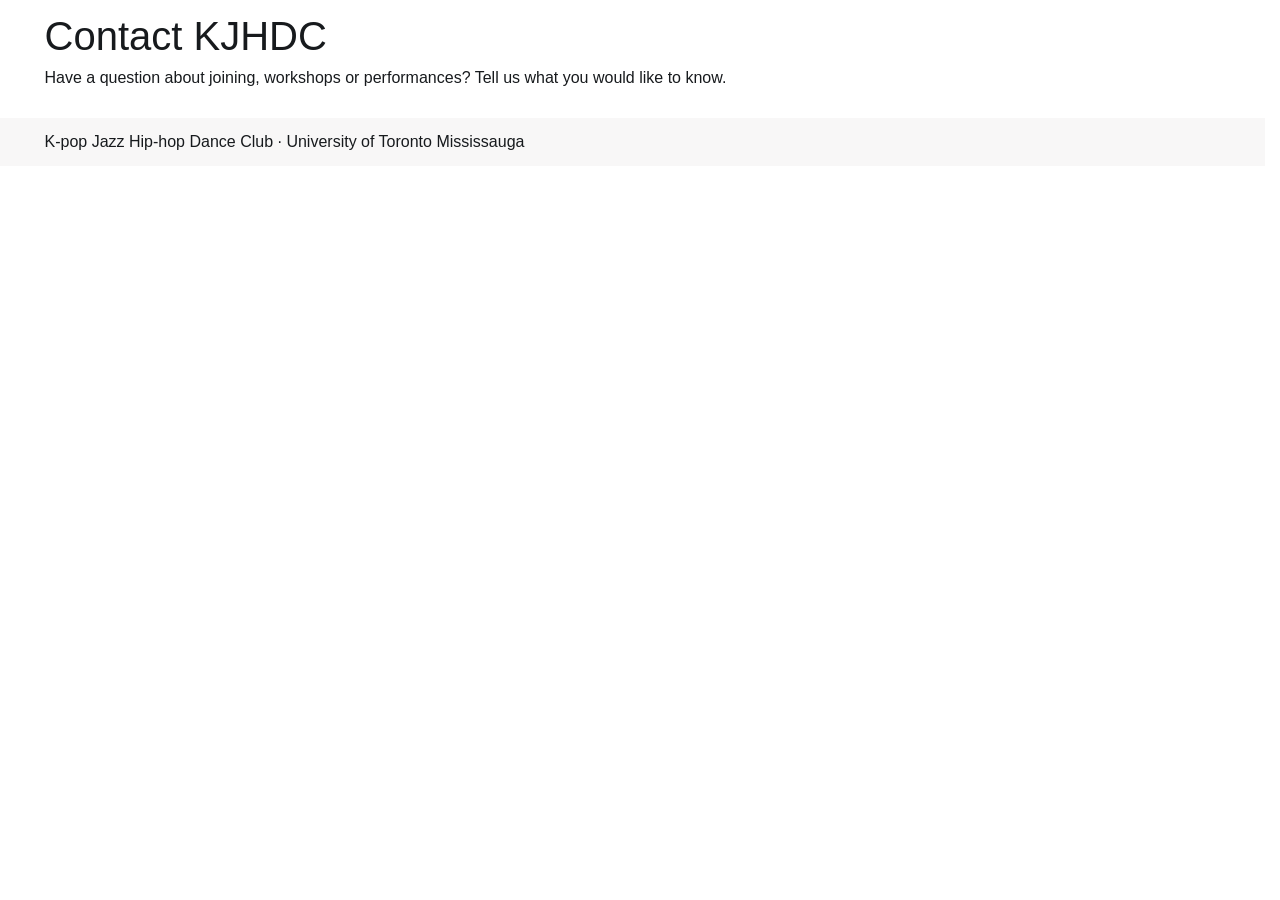
==== contact.html @ 683cafbf "Set up the two-page site with local Bootstrap 6" ====
<!doctype html>
<html lang="en">
<head>
  <meta charset="utf-8">
  <meta name="viewport" content="width=device-width, initial-scale=1">
  <title>Contact the Dance Club | KJHDC</title>
  <link rel="stylesheet" href="css/bootstrap.min.css">
  <link rel="stylesheet" href="css/style.css">
  <script type="module" src="js/bootstrap.bundle.min.js"></script>
</head>
<body>

  <main class="container py-4">
    <h1>Contact KJHDC</h1>
    <p>Have a question about joining, workshops or performances? Tell us what you would like to know.</p>
  </main>
  <footer class="bg-1 py-4">
    <div class="container">K-pop Jazz Hip-hop Dance Club · University of Toronto Mississauga</div>
  </footer>
</body>
</html>
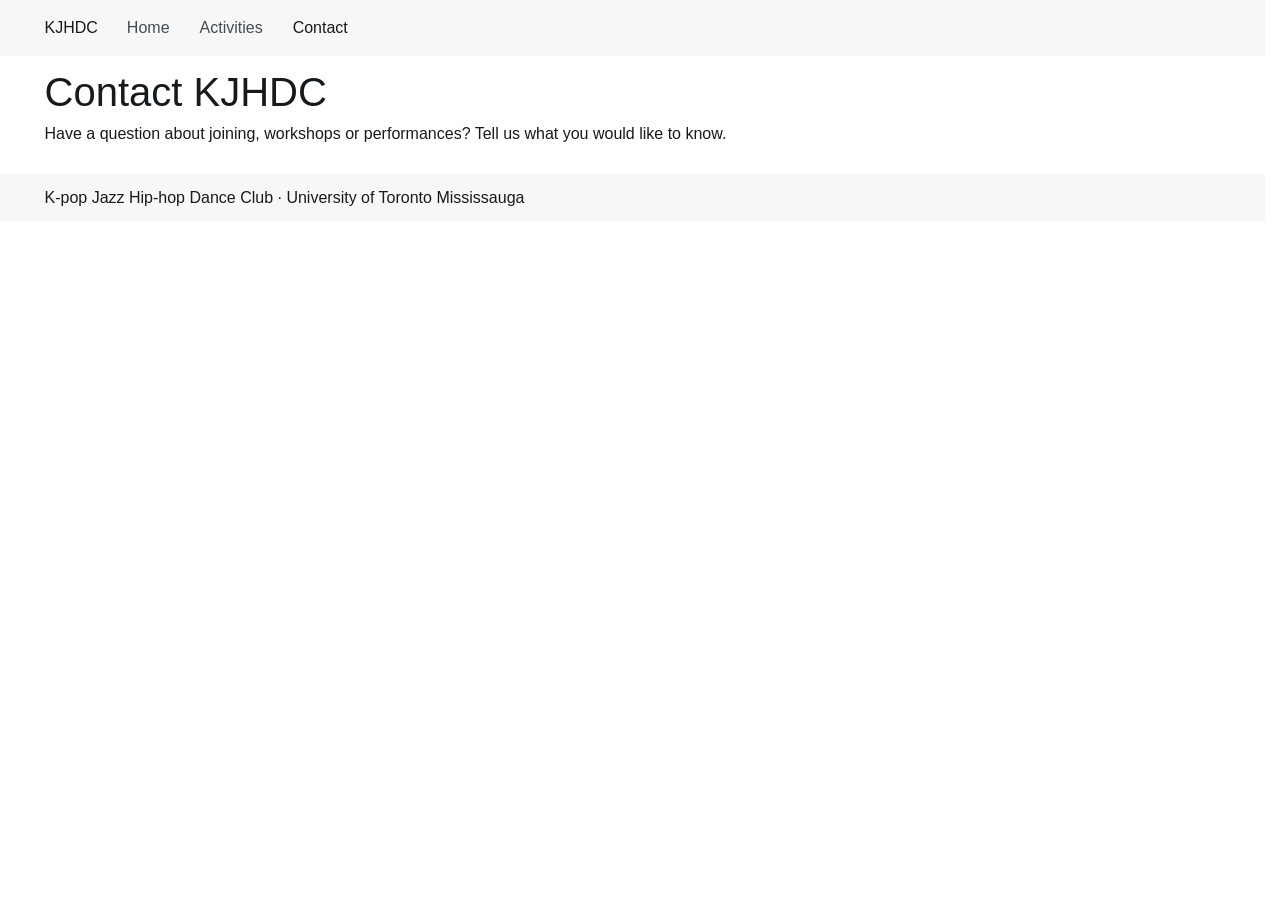
==== commit 18018c6a: "Add shared navigation and mobile drawer" ====
--- a/contact.html
+++ b/contact.html
@@ -9,7 +9,28 @@
   <script type="module" src="js/bootstrap.bundle.min.js"></script>
 </head>
 <body>
-
+  <nav class="navbar md:navbar-expand bg-1 fg-2" aria-label="Main navigation">
+    <div class="container">
+      <a class="navbar-brand" href="index.html">KJHDC</a>
+      <button class="btn-icon navbar-toggler" type="button" data-bs-toggle="drawer"
+        data-bs-target="#site-menu" aria-controls="site-menu" aria-expanded="false" aria-label="Toggle navigation">
+        <span class="navbar-toggler-icon" aria-hidden="true"></span>
+      </button>
+      <dialog class="drawer drawer-end" id="site-menu" aria-labelledby="menu-title">
+        <div class="drawer-header">
+          <p class="drawer-title" id="menu-title">Menu</p>
+          <button type="button" class="btn-close" data-bs-dismiss="drawer" aria-label="Close menu"></button>
+        </div>
+        <div class="drawer-body">
+          <ul class="navbar-nav">
+            <li class="nav-item"><a class="nav-link" href="index.html">Home</a></li>
+            <li class="nav-item"><a class="nav-link" href="index.html#activities">Activities</a></li>
+            <li class="nav-item"><a class="nav-link active" aria-current="page" href="contact.html">Contact</a></li>
+          </ul>
+        </div>
+      </dialog>
+    </div>
+  </nav>
   <main class="container py-4">
     <h1>Contact KJHDC</h1>
     <p>Have a question about joining, workshops or performances? Tell us what you would like to know.</p>
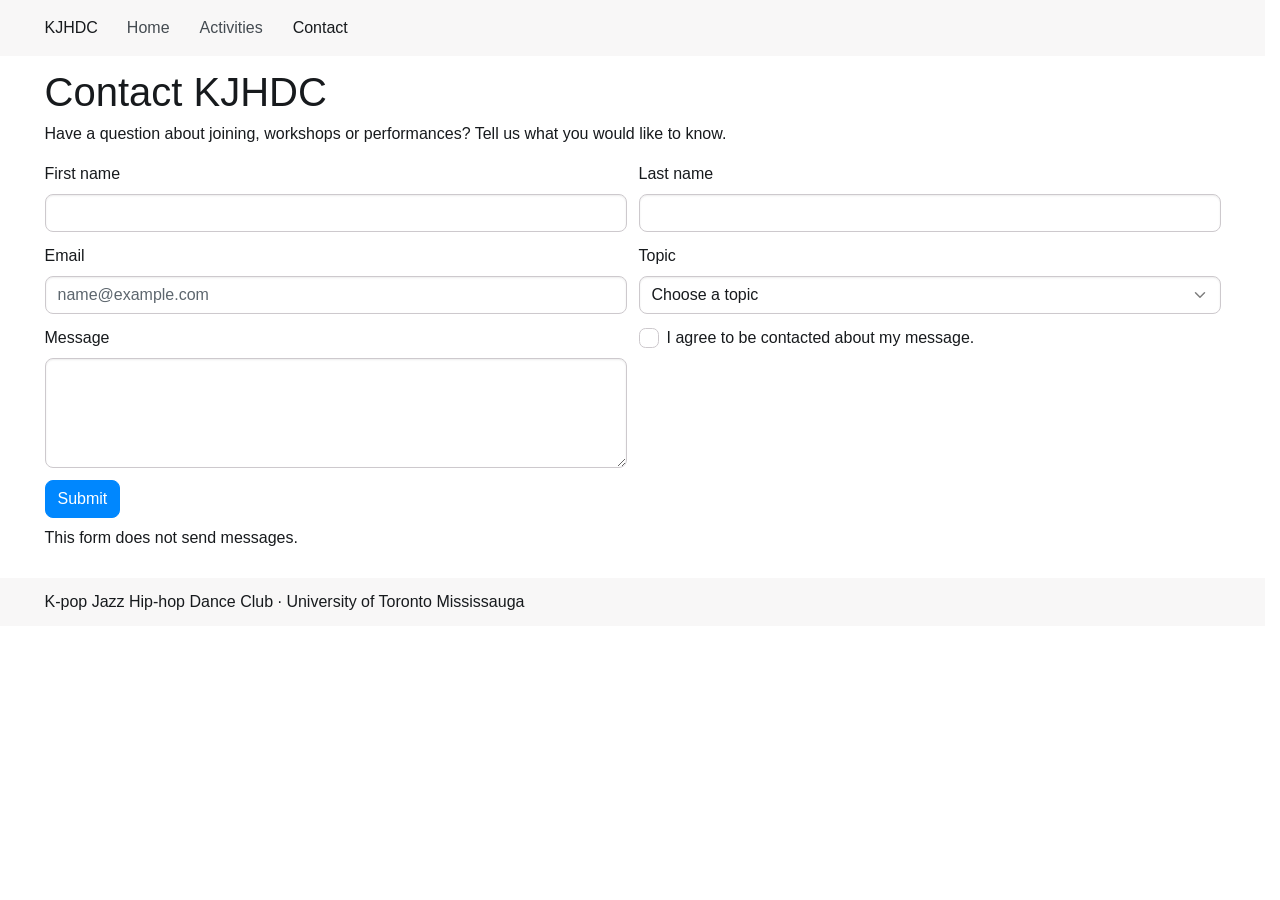
==== commit 7aba19b8: "Add the labelled and responsive contact form" ====
--- a/contact.html
+++ b/contact.html
@@ -34,6 +34,53 @@
   <main class="container py-4">
     <h1>Contact KJHDC</h1>
     <p>Have a question about joining, workshops or performances? Tell us what you would like to know.</p>
+    <form method="get" action="contact.html">
+      <div class="row g-4">
+        <div class="col-12 md:col-6">
+          <div class="form-field">
+            <label class="form-label" for="first-name">First name</label>
+            <input class="form-control" type="text" id="first-name" autocomplete="given-name" required>
+          </div>
+        </div>
+        <div class="col-12 md:col-6">
+          <div class="form-field">
+            <label class="form-label" for="last-name">Last name</label>
+            <input class="form-control" type="text" id="last-name" autocomplete="family-name" required>
+          </div>
+        </div>
+        <div class="col-12 md:col-6">
+          <div class="form-field">
+            <label class="form-label" for="email">Email</label>
+            <input class="form-control" type="email" id="email" autocomplete="email" placeholder="name@example.com" required>
+          </div>
+        </div>
+        <div class="col-12 md:col-6">
+          <div class="form-field">
+            <label class="form-label" for="topic">Topic</label>
+            <select class="form-control" id="topic" required>
+              <option value="">Choose a topic</option>
+              <option value="joining">Joining the club</option>
+              <option value="workshops">Workshops and rehearsals</option>
+              <option value="showcase">Performances and showcase</option>
+            </select>
+          </div>
+        </div>
+        <div class="col-12 md:col-6">
+          <div class="form-field">
+            <label class="form-label" for="message">Message</label>
+            <textarea class="form-control" id="message" rows="4" required></textarea>
+          </div>
+        </div>
+        <div class="col-12 md:col-6">
+          <div class="form-field">
+            <input class="check" type="checkbox" id="consent" required>
+            <label for="consent">I agree to be contacted about my message.</label>
+          </div>
+        </div>
+      </div>
+      <button type="submit" class="btn-solid theme-primary mt-4">Submit</button>
+      <p class="mt-3">This form does not send messages.</p>
+    </form>
   </main>
   <footer class="bg-1 py-4">
     <div class="container">K-pop Jazz Hip-hop Dance Club · University of Toronto Mississauga</div>
